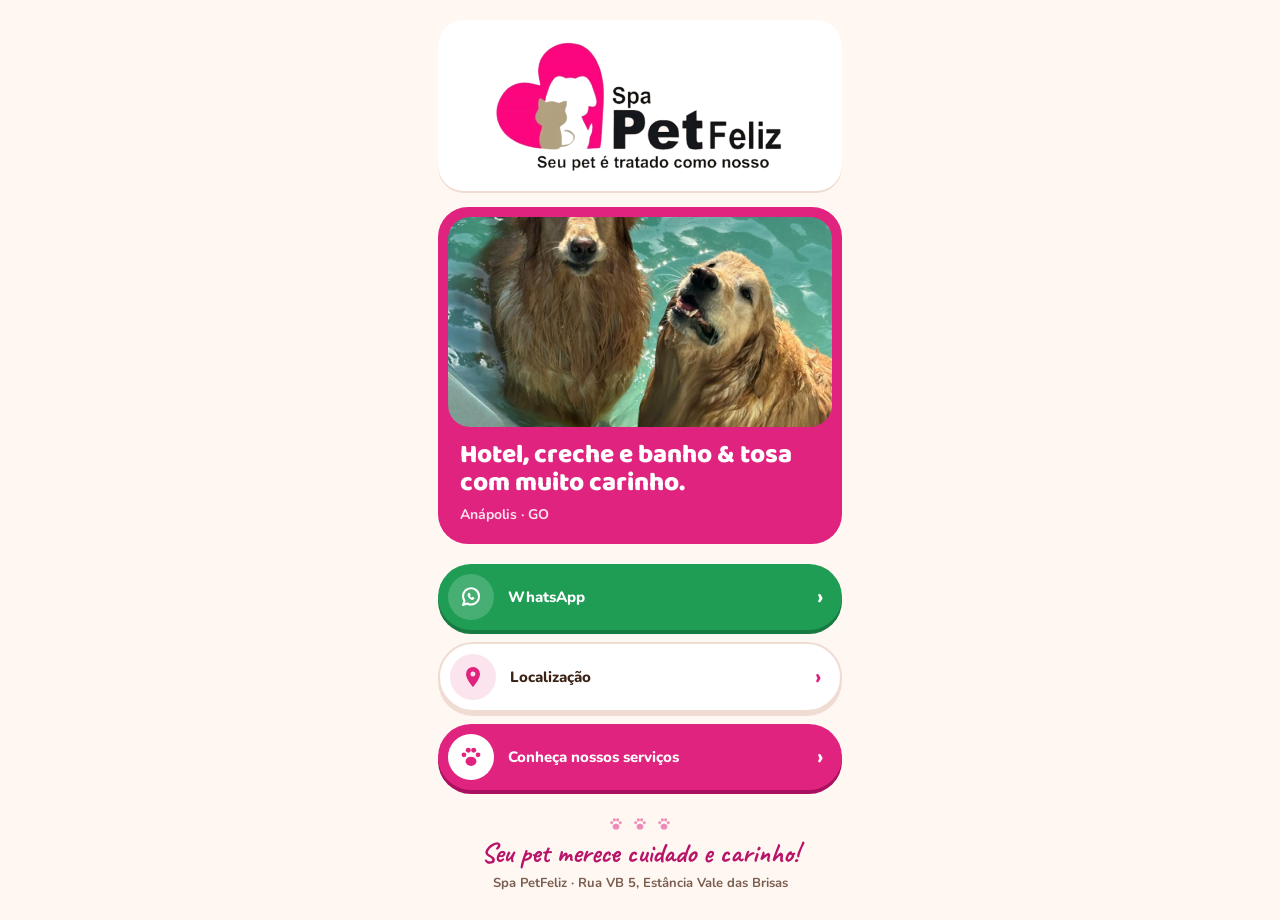
==== links.html @ 571fcbf1 "Adiciona página de links na bio Página links.html com logo, WhatsApp, localização e atalho para os s" ====
<!DOCTYPE html>
<html lang="pt-BR">
<head>
<meta charset="utf-8">
<meta name="viewport" content="width=device-width, initial-scale=1, viewport-fit=cover">
<title>Spa PetFeliz · Links</title>
<meta name="description" content="Hotel, creche e banho & tosa em Anápolis. Fale com a gente no WhatsApp, veja como chegar e conheça nossos serviços.">
<meta name="theme-color" content="#FFF7F2">
<link rel="icon" href="imagens/logo-petfeliz.png">
<link rel="preconnect" href="https://fonts.googleapis.com">
<link rel="preconnect" href="https://fonts.gstatic.com" crossorigin>
<link href="https://fonts.googleapis.com/css2?family=Baloo+2:wght@600;700;800&family=Nunito:wght@400;600;700;800&family=Caveat:wght@600;700&display=swap" rel="stylesheet">
<link rel="stylesheet" href="css/styles.css">
<style>
  body{min-height:100vh;min-height:100dvh}
  .bio{max-width:440px;margin:0 auto;padding:20px 18px calc(28px + env(safe-area-inset-bottom));display:flex;flex-direction:column;gap:16px}

  .bio-logo{background:#fff;border-radius:26px;padding:16px 22px;box-shadow:0 2px 0 var(--line);display:flex;justify-content:center}
  .bio-logo img{width:100%;max-width:300px;height:auto}

  .bio-hero{background:var(--pink);border-radius:30px;overflow:hidden;padding:10px 10px 20px}
  .bio-hero img{width:100%;height:210px;object-fit:cover;object-position:center 40%;border-radius:22px}
  .bio-hero .copy{padding:14px 12px 0;display:flex;flex-direction:column;gap:8px}
  .bio-hero h1{margin:0;font:800 26px/1.08 var(--f-display);color:#fff;text-wrap:pretty}
  .bio-hero .place{font:700 14px var(--f-body);color:var(--pink-soft)}

  .links{display:flex;flex-direction:column;gap:12px;margin-top:4px}
  .link{display:flex;align-items:center;gap:14px;min-height:66px;padding:10px 18px 10px 10px;border-radius:999px;
    text-decoration:none;font:800 17px var(--f-body);transition:transform .1s,box-shadow .1s,filter .15s}
  .link .ic{width:46px;height:46px;border-radius:23px;display:flex;align-items:center;justify-content:center;flex:none}
  .link .lbl{flex:1;min-width:0}
  .link .chev{font:800 22px var(--f-body)}
  .link:active{transform:translateY(2px)}

  .link.wa{background:var(--green);color:#fff;box-shadow:0 4px 0 var(--green-shadow)}
  .link.wa .ic{background:rgba(255,255,255,.18)}
  .link.wa .chev{color:#fff}
  .link.wa:hover{color:#fff;filter:brightness(1.05)}
  .link.wa:active{box-shadow:0 2px 0 var(--green-shadow)}

  .link.map{background:#fff;color:var(--brown);border:2px solid var(--line);box-shadow:0 4px 0 var(--line)}
  .link.map .ic{background:var(--pink-soft);color:var(--pink)}
  .link.map:hover{color:var(--brown);border-color:#E6C9BC}
  .link.map:active{box-shadow:0 2px 0 var(--line)}

  .link.svc{background:var(--pink);color:#fff;box-shadow:0 4px 0 var(--pink-shadow)}
  .link.svc .ic{background:#fff;fill:var(--pink)}
  .link.svc .chev{color:#fff}
  .link.svc:hover{color:#fff;background:var(--pink-hover)}
  .link.svc:active{box-shadow:0 2px 0 var(--pink-shadow)}

  .bio-foot{margin-top:10px;text-align:center;display:flex;flex-direction:column;align-items:center;gap:6px}
  .bio-foot .paws{display:flex;gap:8px;fill:var(--pink-dash)}
  .bio-foot .sub{font:700 13px var(--f-body);color:var(--muted)}
</style>
</head>
<body>
<main class="bio">

  <div class="bio-logo"><img src="imagens/logo-petfeliz.png" alt="Spa PetFeliz · Seu pet é tratado como nosso"></div>

  <div class="bio-hero">
    <img src="imagens/golden-pisci.jpeg" alt="Dois golden retrievers felizes na piscina do Spa PetFeliz">
    <div class="copy">
      <h1>Hotel, creche e banho &amp; tosa com muito carinho.</h1>
      <div class="place">Anápolis · GO</div>
    </div>
  </div>

  <nav class="links" aria-label="Links">
    <a class="link wa" href="https://wa.me/5562995766247" target="_blank" rel="noopener">
      <span class="ic"><svg width="24" height="24" viewBox="0 0 24 24" fill="none" stroke="#fff" stroke-width="2" stroke-linecap="round" stroke-linejoin="round"><path d="M20 11.5a8 8 0 0 1-11.8 7L4 20l1.5-4.1A8 8 0 1 1 20 11.5z"/><path d="M9 9.5c0 2.8 2.2 5 5 5l1.2-1.3-1.8-.9-.8.8a3.5 3.5 0 0 1-2.2-2.2l.8-.8-.9-1.8z" fill="#fff" stroke-width="1"/></svg></span>
      <span class="lbl">WhatsApp</span><span class="chev">›</span>
    </a>
    <a class="link map" href="https://maps.app.goo.gl/YtmfcxasR3pHiqQA6?g_st=ic" target="_blank" rel="noopener">
      <span class="ic"><svg width="24" height="24" viewBox="0 0 24 24" fill="currentColor"><path d="M12 2a7 7 0 0 0-7 7c0 5.2 7 13 7 13s7-7.8 7-13a7 7 0 0 0-7-7zm0 9.5A2.5 2.5 0 1 1 12 6.5a2.5 2.5 0 0 1 0 5z"/></svg></span>
      <span class="lbl">Localização</span><span class="chev">›</span>
    </a>
    <a class="link svc" href="./#servicos">
      <span class="ic"><svg width="26" height="26" viewBox="0 0 24 24"><use href="#paw"/></svg></span>
      <span class="lbl">Conheça nossos serviços</span><span class="chev">›</span>
    </a>
  </nav>

  <footer class="bio-foot">
    <div class="paws">
      <svg width="16" height="16" viewBox="0 0 24 24"><use href="#paw"/></svg>
      <svg width="16" height="16" viewBox="0 0 24 24"><use href="#paw"/></svg>
      <svg width="16" height="16" viewBox="0 0 24 24"><use href="#paw"/></svg>
    </div>
    <div class="script pink">Seu pet merece cuidado e carinho!</div>
    <div class="sub">Spa PetFeliz · Rua VB 5, Estância Vale das Brisas</div>
  </footer>
</main>

<svg width="0" height="0" style="position:absolute" aria-hidden="true">
  <symbol id="paw" viewBox="0 0 24 24"><ellipse cx="12" cy="16" rx="5" ry="4.2"/><circle cx="5.5" cy="10" r="2.2"/><circle cx="9.5" cy="5.8" r="2.3"/><circle cx="14.5" cy="5.8" r="2.3"/><circle cx="18.5" cy="10" r="2.2"/></symbol>
</svg>
</body>
</html>
---- css/styles.css ----
/* Spa PetFeliz · identidade dos panfletos: rosa, creme, marrom e patinhas */
:root{
  --pink:#E0237E; --pink-hover:#C81A6E; --pink-deep:#B8156A; --pink-dark:#8E1052; --pink-shadow:#A9105E;
  --pink-soft:#FCE4EF; --pink-tint:#FFF0F6; --pink-dash:#EE8BB8;
  --cream:#FFF7F2; --cream-2:#FFFBF8; --line:#F0DCD2;
  --brown:#3A2316; --brown-2:#6B4D3D; --muted:#7A5E50; --muted-2:#9C8578; --sand:#F3E3D8;
  --yellow:#F4C542; --yellow-soft:#FFE08A; --green:#1F9D55; --green-shadow:#167A41; --online:#2DB66B;
  --err:#B3261E; --err-bg:#FDECEA;
  --f-display:'Baloo 2',sans-serif; --f-body:Nunito,system-ui,sans-serif; --f-script:Caveat,cursive;
  --max:1132px;
}
*{box-sizing:border-box}
html,body{margin:0}
body{background:var(--cream);color:var(--brown);font-family:var(--f-body);-webkit-font-smoothing:antialiased}
a{color:var(--pink-deep)} a:hover{color:var(--pink)}
button,input,textarea{font-family:inherit}
button{cursor:pointer}
img{display:block;max-width:100%}
*::-webkit-scrollbar{display:none} *{scrollbar-width:none}
:focus-visible{outline:2px solid var(--pink);outline-offset:2px}
[hidden]{display:none!important}

/* ---------- Estrutura do app ---------- */
.app{min-height:100vh;min-height:100dvh;display:flex;flex-direction:column;position:relative}
.scroll{flex:1;overflow-x:clip;position:relative;z-index:0}
.view{display:none}
.app[data-tab="inicio"] .view-inicio,
.app[data-tab="servicos"] .view-servicos,
.app[data-tab="agendar"] .view-agendar{display:block}

.wrap{max-width:var(--max);margin:0 auto;padding-left:16px;padding-right:16px}
.wrap-flush{max-width:var(--max);margin:0 auto}
.pt16{padding-top:16px}.pt22{padding-top:22px}.pt28{padding-top:28px}.pt30{padding-top:30px}
.mx6{margin-left:6px;margin-right:6px}.mx22{margin-left:22px;margin-right:22px}
.h2,h2{margin:0 0 14px;font:800 23px var(--f-display);color:var(--brown)}
.lead{margin:0 0 14px;font:600 14px/1.45 var(--f-body);color:var(--muted)}
.h2.mx22{margin-bottom:4px}
.script{font:700 30px/1.05 var(--f-script)}
.script.yellow{color:var(--yellow-soft);font-size:27px;line-height:1}
.script.white{color:#fff}
.script.pink{color:var(--pink-deep);font-size:28px}
.tilt{transform:rotate(-2deg);transform-origin:left}
.muted{color:var(--muted)}

/* ---------- Cabeçalho ---------- */
.topbar{flex:none;position:sticky;top:0;z-index:20;display:flex;align-items:center;justify-content:space-between;gap:16px;
  padding:10px max(20px,calc((100% - 1100px)/2));background:var(--cream);border-bottom:1px solid var(--line)}
.logo-btn{border:0;background:transparent;padding:0;display:flex}
.logo-btn img{height:46px;width:auto}
.topnav{display:none;align-items:center;gap:4px;margin-left:auto}
.nav-link{height:44px;padding:0 16px;border:0;border-radius:22px;background:transparent;color:var(--muted-2);font:800 15px var(--f-body)}
.nav-link:hover{background:var(--pink-soft)}
.nav-link.on{color:var(--pink)}
.nav-cta{height:44px;padding:0 20px;border:0;border-radius:22px;background:var(--pink);color:#fff;font:800 15px var(--f-body)}
.nav-cta:hover{background:var(--pink-hover)}
.wa-pill{height:40px;padding:0 14px;border-radius:20px;border:1.5px solid var(--pink);color:var(--pink-deep);
  font:800 13px var(--f-body);display:flex;align-items:center;gap:6px;text-decoration:none;flex:none}
.wa-pill:hover{background:var(--pink-soft)}
.wa-pill .dot{width:8px;height:8px;border-radius:4px;background:var(--online)}

/* ---------- Hero (panfleto) ---------- */
.hero{background:var(--pink);border-radius:30px;overflow:hidden;display:flex;flex-wrap:wrap;align-items:stretch}
.hero-photo{flex:1 1 320px;min-height:230px;margin:10px;border-radius:22px;overflow:hidden;background:#F7B6D3}
.hero-photo img{width:100%;height:100%;min-height:230px;max-height:460px;object-fit:cover;object-position:center 40%}
.hero-copy{flex:1 1 320px;padding:8px 26px 26px;display:flex;flex-direction:column;justify-content:center;gap:12px}
.hero h1{margin:0;font:800 clamp(29px,4vw,50px)/1.05 var(--f-display);color:#fff;text-wrap:pretty}
.hero-actions{display:flex;gap:10px;margin-top:6px}
.btn-white{flex:1;height:50px;border:0;border-radius:25px;background:#fff;color:var(--pink-deep);font:800 15px var(--f-body);box-shadow:0 4px 0 var(--pink-shadow)}
.btn-white:hover{background:var(--cream)}
.btn-white:active{transform:translateY(2px);box-shadow:0 2px 0 var(--pink-shadow)}
.btn-outline-white{height:50px;padding:0 18px;border:2px solid rgba(255,255,255,.85);border-radius:25px;background:transparent;color:#fff;font:800 15px var(--f-body)}
.btn-outline-white:hover{background:rgba(255,255,255,.12)}

/* ---------- Lista de serviços (tracejada) ---------- */
.section-title{display:flex;align-items:center;gap:8px;margin:0 4px 14px}
.section-title h2{margin:0}
.paw{fill:var(--pink)}
.dashed-list{border:2px dashed var(--pink-dash);border-radius:26px;padding:6px 14px;background:var(--cream-2);display:flex;flex-direction:column}
.svc-row{display:flex;align-items:center;gap:14px;padding:14px 0;border:0;border-bottom:1px solid var(--line);background:transparent;text-align:left;width:100%;color:inherit}
.svc-row:last-child{border-bottom-color:transparent}
.svc-row:hover .chev{transform:translateX(3px)}
.icon-circle{width:48px;height:48px;border-radius:24px;background:var(--pink-soft);display:flex;align-items:center;justify-content:center;flex:none;fill:var(--pink)}
.svc-row .t{font:800 18px/1.15 var(--f-display);color:var(--brown)}
.svc-row .d{font:600 13.5px/1.35 var(--f-body);color:var(--muted)}
.svc-row .grow{flex:1;min-width:0}
.chev{font:800 22px var(--f-body);color:var(--pink);transition:transform .15s}

/* ---------- Táxi dog ---------- */
.taxi{background:var(--brown);border-radius:24px;padding:18px 20px;display:flex;align-items:center;gap:16px}
.taxi svg{flex:none}
.taxi-title{font:800 21px/1.1 var(--f-display);color:#fff}
.taxi-sub{font:600 14px/1.4 var(--f-body);color:var(--sand)}

/* ---------- Placeholders de foto ---------- */
.ph{display:flex;align-items:center;justify-content:center;background:repeating-linear-gradient(135deg,#F5E4DA 0 10px,#FBEEE6 10px 20px);
  font:600 11px ui-monospace,Menlo,monospace;color:var(--muted)}
.ph.pink{background:repeating-linear-gradient(135deg,#F7CFE0 0 8px,var(--pink-soft) 8px 16px);color:var(--pink-dark);font-size:10px}

/* ---------- Estrutura (carrossel) ---------- */
.wrap-flush > .h2,.wrap-flush > .lead{padding:0 22px}
.carousel{display:flex;gap:12px;overflow-x:auto;padding:0 16px 4px;scroll-padding:0 16px;scroll-snap-type:x mandatory}
.carousel figure{flex:none;width:232px;margin:0;scroll-snap-align:start;display:flex;flex-direction:column;gap:8px}
.carousel .ph,.carousel img{height:156px;width:100%;object-fit:cover;border-radius:20px}
.carousel figcaption{font:800 16px var(--f-display);padding:0 4px}

/* ---------- Galeria ---------- */
.gallery{display:grid;grid-template-columns:repeat(2,minmax(0,1fr));gap:8px}
@media (min-width:700px){.gallery{grid-template-columns:repeat(4,minmax(0,1fr))}}
.gallery > *{aspect-ratio:1;border-radius:14px;width:100%;height:100%;object-fit:cover}

/* ---------- Horários e endereço ---------- */
.card{background:#fff;border-radius:24px;box-shadow:0 2px 0 var(--line)}
.info{overflow:hidden}
.info-body{padding:16px 18px;display:flex;flex-direction:column;gap:12px}
.kicker{font:800 12px var(--f-body);letter-spacing:.1em;color:var(--pink-deep)}
.info-text{font:700 15px/1.4 var(--f-body)}
.rule{height:1px;background:var(--line)}
.hours{display:flex;flex-direction:column;gap:4px}
.hours-row{display:flex;justify-content:space-between;font:700 15px var(--f-body)}
.info-actions{display:flex;gap:10px;margin-top:4px}
.btn-line,.btn-pink,.btn-green{display:flex;align-items:center;justify-content:center;text-decoration:none;font:800 14px var(--f-body);border-radius:999px}
.btn-line{flex:1;height:46px;border:1.5px solid var(--line);background:#fff;color:var(--brown)}
.btn-line:hover{background:var(--cream-2);color:var(--brown);border-color:#E6C9BC}
.btn-pink{flex:1;height:46px;border:0;background:var(--pink);color:#fff}
.btn-pink:hover{background:var(--pink-hover);color:#fff}
.btn-green{background:var(--green);color:#fff;box-shadow:0 4px 0 var(--green-shadow)}
.btn-green:hover{color:#fff;filter:brightness(1.05)}

/* ---------- Rodapé ---------- */
.footer{margin-top:34px;padding:26px 24px calc(30px + env(safe-area-inset-bottom));background:var(--pink);border-radius:32px 32px 0 0;text-align:center}
.footer-sub{font:700 13px var(--f-body);color:var(--pink-soft);margin-top:8px}

/* ---------- Página Serviços ---------- */
.svc-head{padding-top:24px;padding-left:22px;padding-right:22px}
.svc-head h1{margin:0;font:800 30px var(--f-display)}
.svc-head .lead{margin:2px 0 0;font-size:15px}
.svc-grid{padding-top:16px;padding-bottom:40px;display:grid;grid-template-columns:repeat(auto-fit,minmax(300px,1fr));gap:18px;align-items:stretch}
.svc-card{background:#fff;border-radius:26px;padding:10px 10px 18px;box-shadow:0 2px 0 var(--line);display:flex;flex-direction:column;gap:12px}
.svc-card img{height:220px;width:100%;object-fit:cover;border-radius:18px}
.svc-card .body{padding:0 8px;display:flex;flex-direction:column;gap:8px;flex:1}
.svc-card .t{font:800 22px/1.1 var(--f-display)}
.svc-card .long{font:600 14.5px/1.45 var(--f-body);color:var(--muted)}
.bullets{display:flex;flex-direction:column;gap:7px;margin-top:2px;margin-bottom:10px}
.bullet{display:flex;gap:10px;align-items:flex-start;font:700 14.5px/1.35 var(--f-body)}
.bullet svg{flex:none;margin-top:2px;fill:var(--pink)}
.svc-card .btn-pink{flex:none;margin-top:auto;height:50px;font-size:15px}

/* ---------- Orçamento ---------- */
.flowbar,.actions{display:none}
.app[data-tab="agendar"] .topbar,.app[data-tab="agendar"] .tabbar{display:none}
.app[data-tab="agendar"] .flowbar{display:block}
.app[data-tab="agendar"]:not(.is-sent) .actions{display:flex}
.flowbar{flex:none;position:sticky;top:0;z-index:20;padding:12px max(20px,calc((100% - 640px)/2)) 14px;border-bottom:1px solid var(--line);background:var(--cream)}
.flowbar-row{display:flex;align-items:center;gap:10px}
.close-btn{width:44px;height:44px;border-radius:22px;border:1.5px solid var(--line);background:#fff;color:var(--brown);font:700 20px var(--f-body);flex:none}
.flowbar-title{font:800 19px/1.1 var(--f-display)}
.flowbar-sub{font:600 13px var(--f-body);color:var(--muted)}
.steps{display:flex;gap:6px;margin-top:12px}
.step{flex:1;display:flex;flex-direction:column;gap:5px}
.step .bar{height:5px;border-radius:3px;background:var(--line);transition:background .2s}
.step span{font:700 11px var(--f-body);color:var(--muted-2);text-align:center}
.step.done .bar{background:var(--pink)}
.step.cur span{color:var(--pink-deep)}

.form{padding:20px 20px 32px;display:flex;flex-direction:column;gap:20px;max-width:680px;margin:0 auto}
.form h2{margin:0;font:800 24px/1.1 var(--f-display)}
.form .sub{margin:4px 0 0;font:600 14.5px var(--f-body);color:var(--muted)}
.req{color:var(--pink)}
.field{display:flex;flex-direction:column;gap:6px}
.field > span,.lbl{font:800 15px var(--f-body)}
.hint{font:600 13px/1.4 var(--f-body);color:var(--muted);margin-top:-4px}
.input{height:50px;border:1.5px solid var(--line);border-radius:16px;padding:0 15px;font:600 16px var(--f-body);color:var(--brown);background:#fff;width:100%;outline:none}
textarea.input{height:auto;padding:12px 15px;font-size:15px;line-height:1.4;resize:none}
.input:focus{border-color:var(--pink)}
.panel .input{background:var(--cream-2)}
.panel{background:#fff;border-radius:22px;padding:16px;display:flex;flex-direction:column;gap:14px}
.panel-title{font:800 18px var(--f-display);color:var(--pink-deep)}
.panel-q{font:800 16px var(--f-body)}
.note{background:var(--pink-soft);border-radius:18px;padding:14px 16px;font:700 14px/1.45 var(--f-body);color:var(--pink-dark)}
.grid2{display:grid;grid-template-columns:minmax(0,1fr) minmax(0,1fr);gap:10px}
.grid2.wide-left{grid-template-columns:minmax(0,1.4fr) minmax(0,1fr)}
.group{display:flex;flex-direction:column;gap:8px}

.chips{display:flex;flex-wrap:wrap;gap:8px}
.chips.row{flex-wrap:nowrap;gap:6px}
.chips.row .chip{flex:1;padding:0 8px}
.chip{min-height:44px;padding:0 15px;border-radius:22px;border:1.5px solid var(--line);background:#fff;color:var(--brown);font:700 14px var(--f-body)}
.chip:hover{border-color:var(--pink-dash)}
.chip.on{background:var(--pink);border-color:var(--pink);color:#fff}
.porte{display:grid;grid-template-columns:repeat(2,minmax(0,1fr));gap:8px}
.porte .chip{min-height:56px;padding:8px 12px;border-radius:18px;display:flex;flex-direction:column;align-items:flex-start;justify-content:center;gap:1px;font-size:15px;font-weight:800}
.porte .chip small{font:600 12px var(--f-body);opacity:.8}

.pick{display:flex;align-items:center;min-height:86px;gap:14px;padding:14px 16px;border-radius:22px;border:2px solid var(--line);background:#fff;text-align:left;width:100%;color:inherit}
.pick.on{border-color:var(--pink);background:var(--pink-tint)}
.pick .icon-circle{width:46px;height:46px}
.pick .t{font:800 18px/1.15 var(--f-display)}
.pick .d{font:600 13px/1.35 var(--f-body);color:var(--muted)}
.pick .grow{flex:1;min-width:0}
.ck{width:28px;height:28px;border-radius:14px;border:2px solid var(--line);background:#fff;color:#fff;font:800 15px var(--f-body);display:flex;align-items:center;justify-content:center;flex:none}
.pick.on .ck{background:var(--pink);border-color:var(--pink)}

.dark{background:var(--brown);border-radius:22px;padding:16px;display:flex;flex-direction:column;gap:12px}
.dark .t{font:800 18px var(--f-display);color:#fff}
.dark .d{font:600 13px var(--f-body);color:var(--sand)}
.dark .chip{background:transparent;border-color:var(--brown-2);color:#fff}
.dark .chip.on{background:var(--yellow);border-color:var(--yellow);color:var(--brown)}
.dark .input{border-color:var(--brown-2)}
.dark .input:focus{border-color:var(--yellow)}

.review{background:#fff;border-radius:22px;padding:14px 16px;display:flex;flex-direction:column;gap:8px}
.review-head{display:flex;justify-content:space-between;align-items:center}
.review-head .t{font:800 17px var(--f-display);color:var(--pink-deep)}
.edit-btn{height:36px;padding:0 12px;border-radius:18px;border:1.5px solid var(--line);background:#fff;font:800 13px var(--f-body);color:var(--brown)}
.review-row{display:flex;gap:12px;font:600 14px/1.4 var(--f-body);border-top:1px dashed var(--line);padding-top:7px}
.review-row .k{flex:none;width:112px;color:var(--muted)}
.review-row .v{flex:1;min-width:0;font-weight:800;overflow-wrap:anywhere}

.actions{flex:none;position:sticky;bottom:0;z-index:20;padding:10px max(16px,calc((100% - 640px)/2)) calc(26px + env(safe-area-inset-bottom));background:var(--cream);border-top:1px solid var(--line);flex-direction:column;gap:8px}
.actions-row{display:flex;gap:10px}
.act{height:54px;font-size:15px}
#backBtn{flex:none;padding:0 20px}
.act.grow{flex:1;font-size:16px}
.act.shadow{box-shadow:0 4px 0 var(--pink-shadow)}
.err{font:700 13px/1.35 var(--f-body);color:var(--err);background:var(--err-bg);border-radius:12px;padding:8px 12px}

.sent{padding:56px 28px;max-width:520px;margin:0 auto;display:flex;flex-direction:column;align-items:center;text-align:center;gap:14px}
.check{width:96px;height:96px;border-radius:48px;background:var(--pink);display:flex;align-items:center;justify-content:center;font:800 46px var(--f-body);color:#fff;box-shadow:0 0 0 12px var(--pink-soft);margin-bottom:14px}
.sent h1{margin:0;font:800 27px/1.1 var(--f-display)}
.sent p{margin:0;font:600 15px/1.5 var(--f-body);color:var(--muted)}
.sent .big{flex:none;width:100%;height:52px;font-size:15px}
.sent .btn-pink{margin-top:10px}

/* ---------- Barra de abas (celular) ---------- */
.tabbar{flex:none;position:sticky;bottom:0;z-index:20;height:calc(84px + env(safe-area-inset-bottom));padding:8px 18px calc(22px + env(safe-area-inset-bottom));background:#fff;border-top:1px solid var(--line);display:flex;align-items:center;justify-content:space-around}
.tab{width:90px;height:52px;border:0;background:transparent;display:flex;flex-direction:column;align-items:center;gap:3px;color:var(--muted-2)}
.tab span{font:800 12px var(--f-body)}
.tab.on{color:var(--pink)}
.tab-fab{width:64px;height:64px;margin-top:-30px;border:4px solid #fff;border-radius:32px;background:var(--pink);display:flex;align-items:center;justify-content:center;box-shadow:0 6px 16px rgba(224,35,126,.35)}
.tab-fab:active{transform:scale(.96)}

/* ---------- Telas largas ---------- */
@media (min-width:820px){
  .topnav{display:flex}
  .tabbar{display:none}
}

/* ---------- Celular: foto do topo mais baixa ---------- */
@media (max-width:700px){
  .hero-photo,.hero-photo img{min-height:220px}
  .hero-photo img{max-height:260px}
}

/* ---------- Estrutura em grade no computador ---------- */
@media (min-width:820px){
  .wrap-flush{padding-left:16px;padding-right:16px}
  .wrap-flush > .h2,.wrap-flush > .lead{padding:0 6px}
  .carousel{display:grid;grid-template-columns:repeat(3,minmax(0,1fr));gap:18px 12px;overflow:visible;padding:0}
  .carousel figure{width:auto}
  .carousel img{height:220px}
}
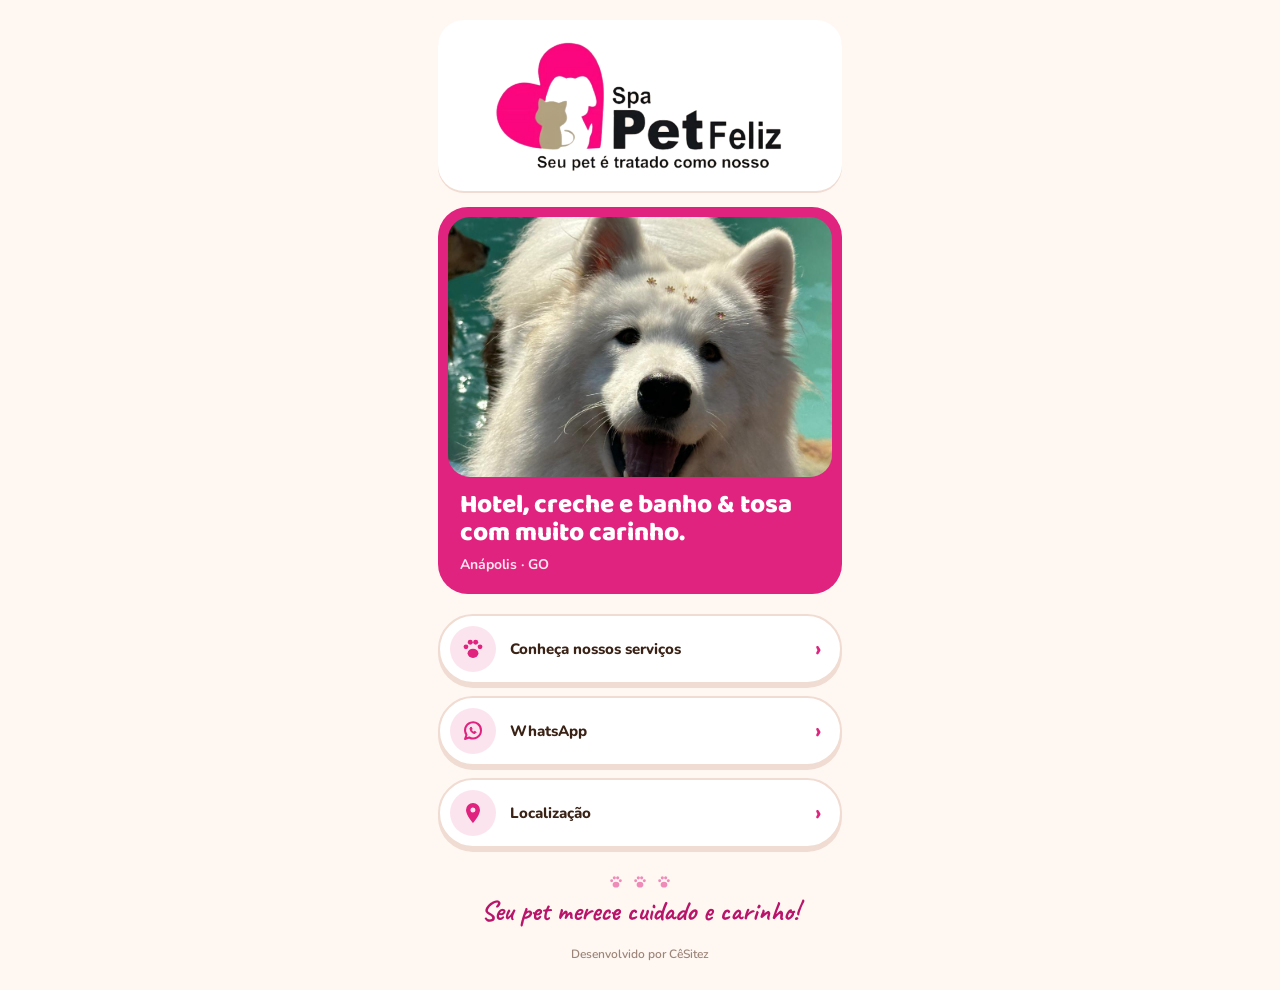
==== commit b4de7bc4: "Ajusta página de links e adiciona crédito no rodapé - Foto do Akita no destaque da página de links -" ====
--- a/links.html
+++ b/links.html
@@ -19,7 +19,7 @@
   .bio-logo img{width:100%;max-width:300px;height:auto}
 
   .bio-hero{background:var(--pink);border-radius:30px;overflow:hidden;padding:10px 10px 20px}
-  .bio-hero img{width:100%;height:210px;object-fit:cover;object-position:center 40%;border-radius:22px}
+  .bio-hero img{width:100%;height:260px;object-fit:cover;object-position:center 22%;border-radius:22px}
   .bio-hero .copy{padding:14px 12px 0;display:flex;flex-direction:column;gap:8px}
   .bio-hero h1{margin:0;font:800 26px/1.08 var(--f-display);color:#fff;text-wrap:pretty}
   .bio-hero .place{font:700 14px var(--f-body);color:var(--pink-soft)}
@@ -32,26 +32,15 @@
   .link .chev{font:800 22px var(--f-body)}
   .link:active{transform:translateY(2px)}
 
-  .link.wa{background:var(--green);color:#fff;box-shadow:0 4px 0 var(--green-shadow)}
-  .link.wa .ic{background:rgba(255,255,255,.18)}
-  .link.wa .chev{color:#fff}
-  .link.wa:hover{color:#fff;filter:brightness(1.05)}
-  .link.wa:active{box-shadow:0 2px 0 var(--green-shadow)}
-
-  .link.map{background:#fff;color:var(--brown);border:2px solid var(--line);box-shadow:0 4px 0 var(--line)}
-  .link.map .ic{background:var(--pink-soft);color:var(--pink)}
-  .link.map:hover{color:var(--brown);border-color:#E6C9BC}
-  .link.map:active{box-shadow:0 2px 0 var(--line)}
-
-  .link.svc{background:var(--pink);color:#fff;box-shadow:0 4px 0 var(--pink-shadow)}
-  .link.svc .ic{background:#fff;fill:var(--pink)}
-  .link.svc .chev{color:#fff}
-  .link.svc:hover{color:#fff;background:var(--pink-hover)}
-  .link.svc:active{box-shadow:0 2px 0 var(--pink-shadow)}
+  .link{background:#fff;color:var(--brown);border:2px solid var(--line);box-shadow:0 4px 0 var(--line)}
+  .link .ic{background:var(--pink-soft);color:var(--pink);fill:var(--pink)}
+  .link .chev{color:var(--pink)}
+  .link:hover{color:var(--brown);border-color:#E6C9BC}
+  .link:active{box-shadow:0 2px 0 var(--line)}
 
   .bio-foot{margin-top:10px;text-align:center;display:flex;flex-direction:column;align-items:center;gap:6px}
   .bio-foot .paws{display:flex;gap:8px;fill:var(--pink-dash)}
-  .bio-foot .sub{font:700 13px var(--f-body);color:var(--muted)}
+  .credit{margin-top:14px;font:600 12px var(--f-body);color:var(--muted-2)}
 </style>
 </head>
 <body>
@@ -60,7 +49,7 @@
   <div class="bio-logo"><img src="imagens/logo-petfeliz.png" alt="Spa PetFeliz · Seu pet é tratado como nosso"></div>
 
   <div class="bio-hero">
-    <img src="imagens/golden-pisci.jpeg" alt="Dois golden retrievers felizes na piscina do Spa PetFeliz">
+    <img src="imagens/akita-pisci.jpeg" alt="Cachorro branco sorrindo perto da piscina do Spa PetFeliz">
     <div class="copy">
       <h1>Hotel, creche e banho &amp; tosa com muito carinho.</h1>
       <div class="place">Anápolis · GO</div>
@@ -68,17 +57,17 @@
   </div>
 
   <nav class="links" aria-label="Links">
+    <a class="link svc" href="./">
+      <span class="ic"><svg width="26" height="26" viewBox="0 0 24 24"><use href="#paw"/></svg></span>
+      <span class="lbl">Conheça nossos serviços</span><span class="chev">›</span>
+    </a>
     <a class="link wa" href="https://wa.me/5562995766247" target="_blank" rel="noopener">
-      <span class="ic"><svg width="24" height="24" viewBox="0 0 24 24" fill="none" stroke="#fff" stroke-width="2" stroke-linecap="round" stroke-linejoin="round"><path d="M20 11.5a8 8 0 0 1-11.8 7L4 20l1.5-4.1A8 8 0 1 1 20 11.5z"/><path d="M9 9.5c0 2.8 2.2 5 5 5l1.2-1.3-1.8-.9-.8.8a3.5 3.5 0 0 1-2.2-2.2l.8-.8-.9-1.8z" fill="#fff" stroke-width="1"/></svg></span>
+      <span class="ic"><svg width="24" height="24" viewBox="0 0 24 24" fill="none" stroke="currentColor" stroke-width="2" stroke-linecap="round" stroke-linejoin="round"><path d="M20 11.5a8 8 0 0 1-11.8 7L4 20l1.5-4.1A8 8 0 1 1 20 11.5z"/><path d="M9 9.5c0 2.8 2.2 5 5 5l1.2-1.3-1.8-.9-.8.8a3.5 3.5 0 0 1-2.2-2.2l.8-.8-.9-1.8z" fill="currentColor" stroke-width="1"/></svg></span>
       <span class="lbl">WhatsApp</span><span class="chev">›</span>
     </a>
     <a class="link map" href="https://maps.app.goo.gl/YtmfcxasR3pHiqQA6?g_st=ic" target="_blank" rel="noopener">
       <span class="ic"><svg width="24" height="24" viewBox="0 0 24 24" fill="currentColor"><path d="M12 2a7 7 0 0 0-7 7c0 5.2 7 13 7 13s7-7.8 7-13a7 7 0 0 0-7-7zm0 9.5A2.5 2.5 0 1 1 12 6.5a2.5 2.5 0 0 1 0 5z"/></svg></span>
       <span class="lbl">Localização</span><span class="chev">›</span>
-    </a>
-    <a class="link svc" href="./#servicos">
-      <span class="ic"><svg width="26" height="26" viewBox="0 0 24 24"><use href="#paw"/></svg></span>
-      <span class="lbl">Conheça nossos serviços</span><span class="chev">›</span>
     </a>
   </nav>
 
@@ -89,7 +78,7 @@
       <svg width="16" height="16" viewBox="0 0 24 24"><use href="#paw"/></svg>
     </div>
     <div class="script pink">Seu pet merece cuidado e carinho!</div>
-    <div class="sub">Spa PetFeliz · Rua VB 5, Estância Vale das Brisas</div>
+    <div class="credit">Desenvolvido por CêSitez</div>
   </footer>
 </main>
 
--- a/css/styles.css
+++ b/css/styles.css
@@ -129,6 +129,7 @@
 /* ---------- Rodapé ---------- */
 .footer{margin-top:34px;padding:26px 24px calc(30px + env(safe-area-inset-bottom));background:var(--pink);border-radius:32px 32px 0 0;text-align:center}
 .footer-sub{font:700 13px var(--f-body);color:var(--pink-soft);margin-top:8px}
+.footer .credit{margin-top:14px;font:600 12px var(--f-body);color:rgba(255,255,255,.75)}
 
 /* ---------- Página Serviços ---------- */
 .svc-head{padding-top:24px;padding-left:22px;padding-right:22px}
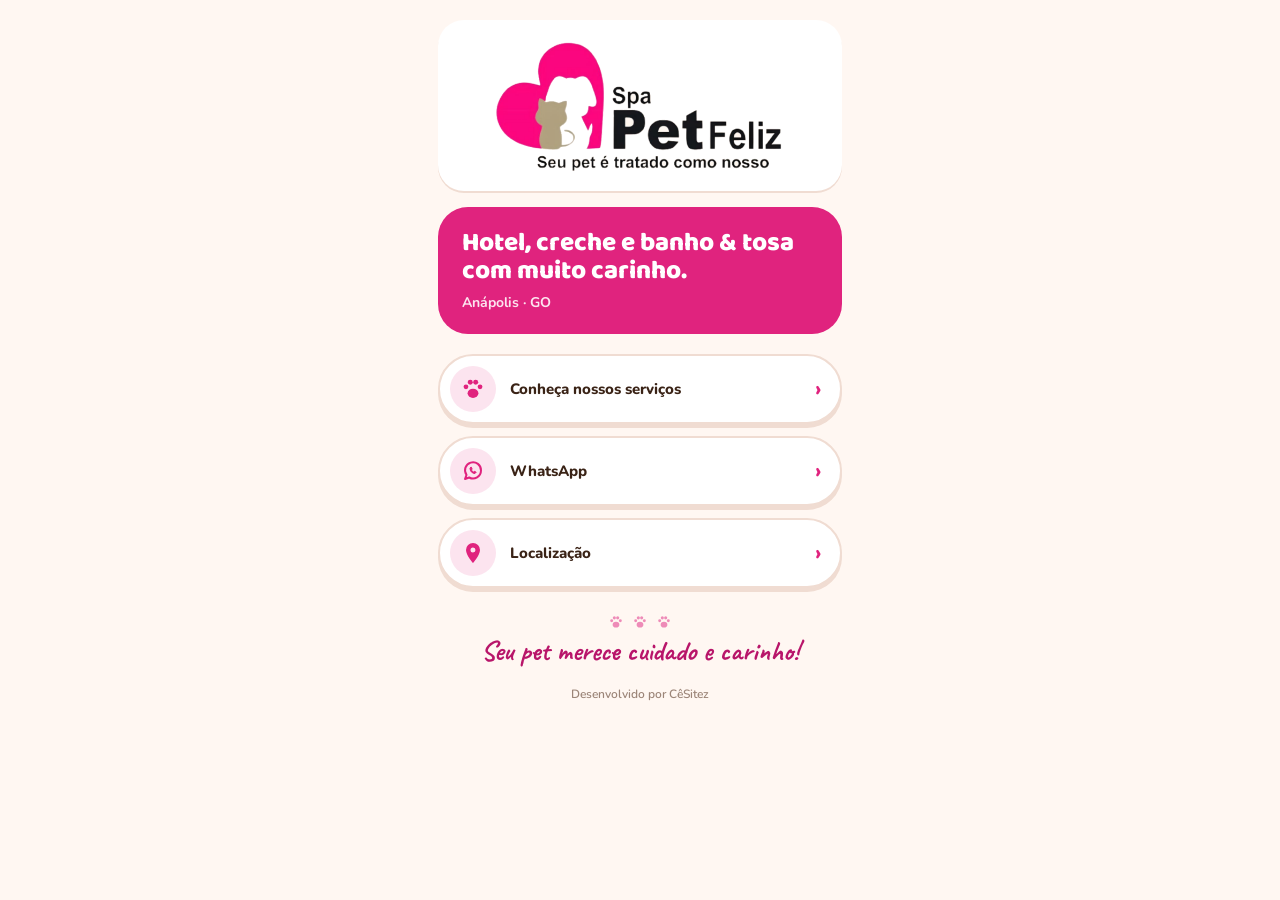
==== commit 4a0fc179: "Remove a foto do destaque da página de links Co-Authored-By: Claude Opus 5.5 <noreply@anthropic.com>" ====
--- a/links.html
+++ b/links.html
@@ -18,9 +18,8 @@
   .bio-logo{background:#fff;border-radius:26px;padding:16px 22px;box-shadow:0 2px 0 var(--line);display:flex;justify-content:center}
   .bio-logo img{width:100%;max-width:300px;height:auto}
 
-  .bio-hero{background:var(--pink);border-radius:30px;overflow:hidden;padding:10px 10px 20px}
-  .bio-hero img{width:100%;height:260px;object-fit:cover;object-position:center 22%;border-radius:22px}
-  .bio-hero .copy{padding:14px 12px 0;display:flex;flex-direction:column;gap:8px}
+  .bio-hero{background:var(--pink);border-radius:30px;overflow:hidden;padding:12px 12px 22px}
+  .bio-hero .copy{padding:10px 12px 0;display:flex;flex-direction:column;gap:8px}
   .bio-hero h1{margin:0;font:800 26px/1.08 var(--f-display);color:#fff;text-wrap:pretty}
   .bio-hero .place{font:700 14px var(--f-body);color:var(--pink-soft)}
 
@@ -49,7 +48,6 @@
   <div class="bio-logo"><img src="imagens/logo-petfeliz.png" alt="Spa PetFeliz · Seu pet é tratado como nosso"></div>
 
   <div class="bio-hero">
-    <img src="imagens/akita-pisci.jpeg" alt="Cachorro branco sorrindo perto da piscina do Spa PetFeliz">
     <div class="copy">
       <h1>Hotel, creche e banho &amp; tosa com muito carinho.</h1>
       <div class="place">Anápolis · GO</div>
